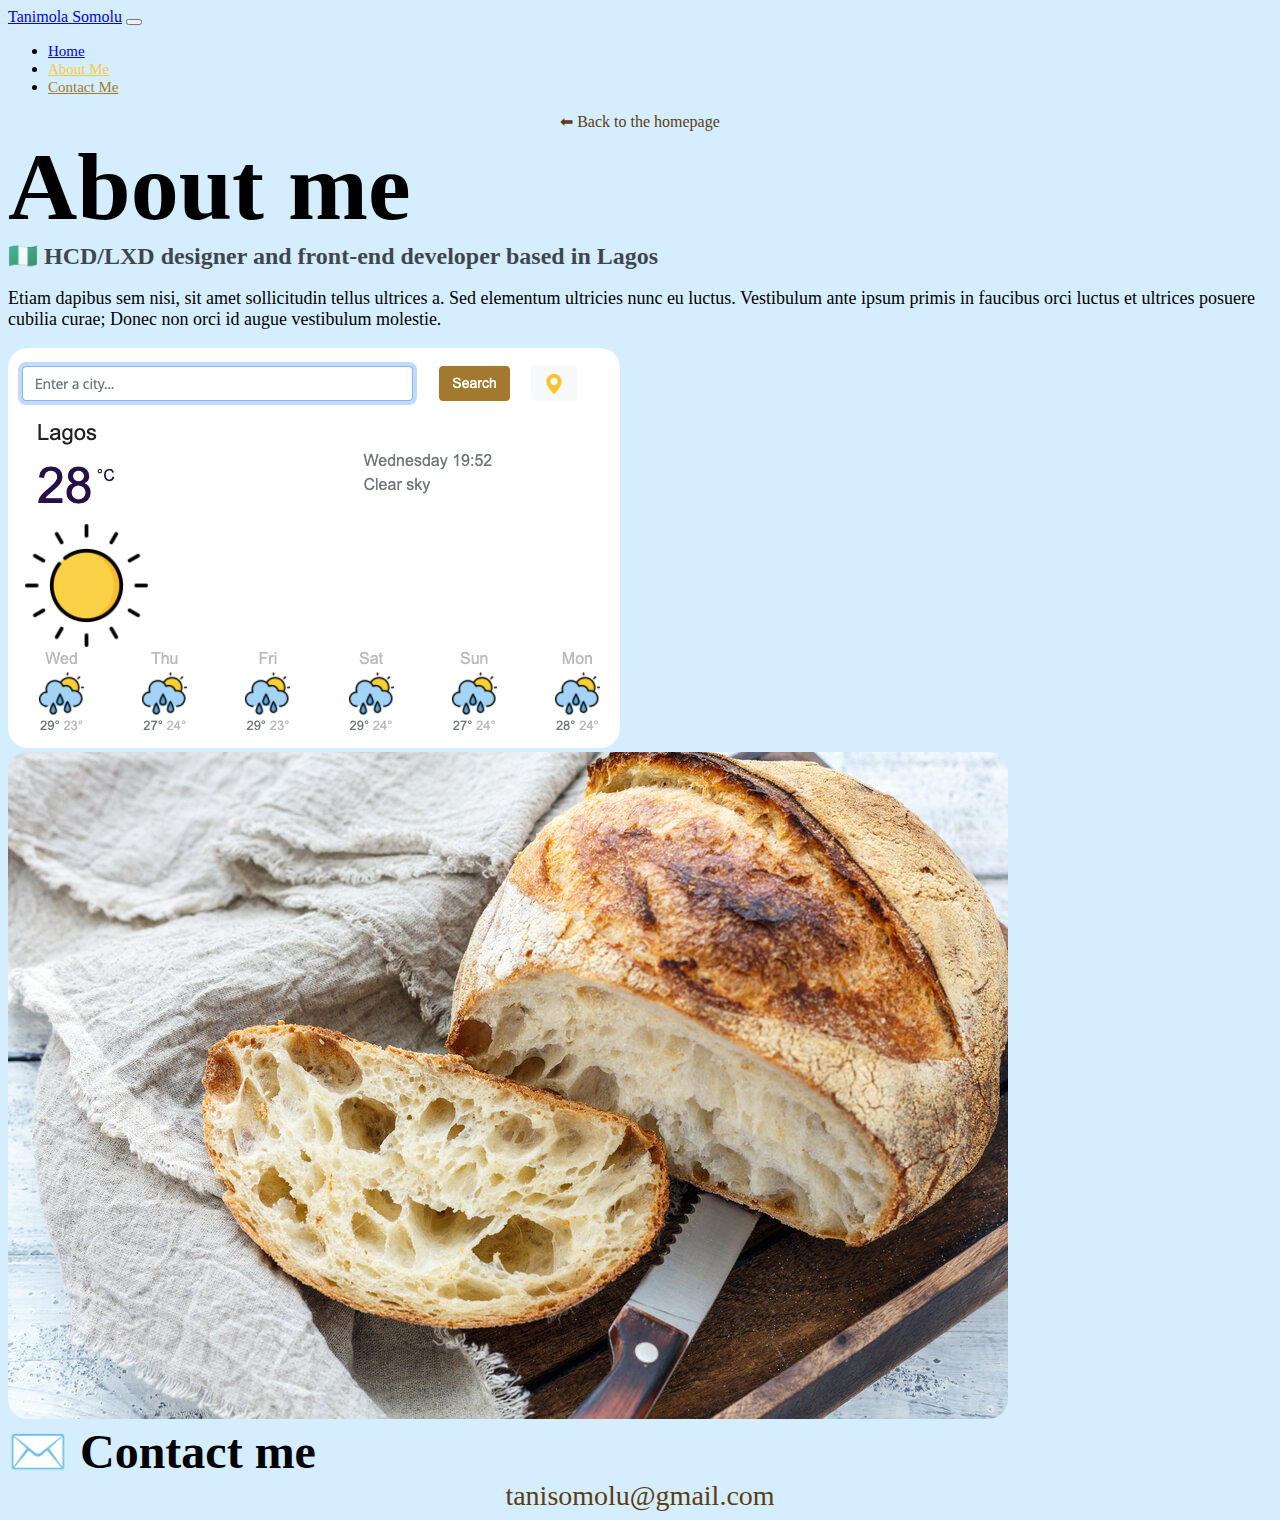
==== about.html @ 92fe1e87 "updated mobile device responsiveness" ====
<!DOCTYPE html>
<html lang="en">
  <head>
    <meta charset="UTF-8" />
    <meta http-equiv="X-UA-Compatible" content="IE=edge" />
    <meta name="viewport" content="width=device-width, initial-scale=1.0" />
    <meta
      name="description"
      content="About page for Tanimola Somolu's portfolio"
    />
    <title>About Tanimola Somolu</title>
    <link
      href="https://cdn.jsdelivr.net/npm/bootstrap@5.1.0/dist/css/bootstrap.min.css"
      rel="stylesheet"
      integrity="sha384-KyZXEAg3QhqLMpG8r+8fhAXLRk2vvoC2f3B09zVXn8CA5QIVfZOJ3BCsw2P0p/We"
      crossorigin="anonymous"
    />
    <link rel="stylesheet" href="/src/style.css" />
  </head>
  <body>
    <nav class="navbar sticky-top navbar-expand-lg navbar-light bg-white mb-5">
      <div class="container-fluid">
        <a class="navbar-brand text-dark ps-4" href="#">Tanimola Somolu</a>
        <button
          class="navbar-toggler"
          type="button"
          data-bs-toggle="collapse"
          data-bs-target="#navbarNav"
          aria-controls="navbarNav"
          aria-expanded="false"
          aria-label="Toggle navigation"
        >
          <span class="navbar-toggler-icon"></span>
        </button>
        <div class="collapse navbar-collapse" id="navbarNav">
          <ul class="navbar-nav">
            <li class="nav-item">
              <a class="nav-link" aria-current="page" href="index.html">Home</a>
            </li>
            <li class="nav-item">
              <a class="nav-link active about-nav-link" href="about.html"
                >About Me</a
              >
            </li>
            <li class="nav-item">
              <a class="nav-link contact-nav-link" href="about.html#contact-me"
                >Contact Me</a
              >
            </li>
          </ul>
        </div>
      </div>
    </nav>
    <div class="container">
      <a href="index.html" class="home-link" title="Portfolio homepage">
        ⬅ Back to the homepage</a
      >
      <h1 class="h1-font margin text-center">About me</h1>
      <h3 class="h3-font margin text-center">
        🇳🇬 HCD/LXD designer and front-end developer based in Lagos
      </h3>
      <div class="about-paragraph m-4 text-center">
        <p>
          Etiam dapibus sem nisi, sit amet sollicitudin tellus ultrices a. Sed
          elementum ultricies nunc eu luctus. Vestibulum ante ipsum primis in
          faucibus orci luctus et ultrices posuere cubilia curae; Donec non orci
          id augue vestibulum molestie.
        </p>
      </div>
      <div class="row">
        <div class="col-md-6">
          <img
            src="img/weather-app.png"
            class="img-fluid p-2 shadow rounded mb-3"
            alt="Snapshot of the weather app"
          />
        </div>
        <div class="col-md-6">
          <img
            src="img/sourdough-website.jpeg"
            class="img-fluid p-2 shadow rounded sourdough"
            alt="Snapshot of the sourdough website"
          />
        </div>
      </div>
      <h2 class="margin h2-font mt-5 text-center" id="contact-me">
        ✉️ Contact me
      </h2>
      <div class="mb-3">
        <a
          href="mailto:tanisomolu@gmail.com"
          class="email-link"
          title="Contact me through email"
          >tanisomolu@gmail.com</a
        >
      </div>
      <script
        src="https://cdn.jsdelivr.net/npm/bootstrap@5.1.0/dist/js/bootstrap.bundle.min.js"
        integrity="sha384-U1DAWAznBHeqEIlVSCgzq+c9gqGAJn5c/t99JyeKa9xxaYpSvHU5awsuZVVFIhvj"
        crossorigin="anonymous"
      ></script>
    </div>
  </body>
</html>
---- src/style.css ----
:root {
  --first-color: #a2792f;
  --second-color: #f7ca44;
  --third-color: #d5eeff;
  --fourth-color: #5c3c10;

  --box-shadow: 0 5px 10px rgba(0, 0, 0, 0.3);
}

body {
  background-color: var(--third-color);
}

.margin {
  margin: 0px;
}
.h2-font {
  font-size: 48px;
}

.h1-font {
  font-size: 96px;
}

.h3-font {
  font-size: 24px;
  opacity: 0.7;
}

.home-link,
.email-link,
.page-links {
  display: flex;
  justify-content: center;
}

.home-link {
  color: var(--fourth-color);
  text-decoration: none;
}

.email-link {
  font-size: 28px;
  text-decoration: none;
  color: var(--fourth-color);
}

.email-link:hover,
.home-link:hover {
  color: var(--first-color);
  text-decoration: underline;
}

.contact-link,
.about-link {
  margin-top: 50px;
  margin-right: 30px;
  padding: 20px;
  text-decoration: none;
  box-shadow: var(--box-shadow);
}

.yoga-link,
.yogurt-link,
.weather-link {
  padding: 12px;
  text-decoration: none;
}

.contact-link {
  background-color: var(--second-color);
  border: 1px solid var(--second-color);
  border-radius: 4px;
  color: var(--first-color);
}

.about-link {
  background-color: var(--first-color);
  border: 1px solid var(--first-color);
  border-radius: 4px;
  color: var(--second-color);
}

.yoga-link,
.yogurt-link,
.weather-link {
  background-color: var(--second-color);
  border: 1px solid var(--second-color);
  border-radius: 15px;
  color: var(--first-color);
  box-shadow: var(--box-shadow);
}

.navbar {
  background: var(--third-color);
}

.about-nav-link,
.contact-nav-link {
  color: var(--first-color);
}

.img-fluid {
  max-width: 100%;
  height: auto;
  border-radius: 20px;
  vertical-align: center;
}

.nav-link {
  font-size: 15px;
}

.about-link:hover,
.contact-link:hover,
.yoga-link:hover,
.yogurt-link:hover,
.weather-link:hover {
  color: var(--fourth-color);
}

.yoga-link:hover,
.yogurt-link:hover,
.weather-link:hover {
  border: 1px solid var(--fourth-color);
}

.about-paragraph {
  font-size: 18px;
}

.active {
  color: var(--second-color);
}

@media (max-width: 768px) {
  .h1-font {
    font-size: 32px;
  }
  .h2-font {
    font-size: 24px;
  }
  .h3-font {
    font-size: 18px;
  }

  .contact-link,
  .about-link {
    padding: 10px;
    font-size: 15px;
    margin-top: 25px;
  }

  .margin {
    margin: 7px;
  }

  .row {
    margin-top: 0px;
    text-align: center;
  }
}
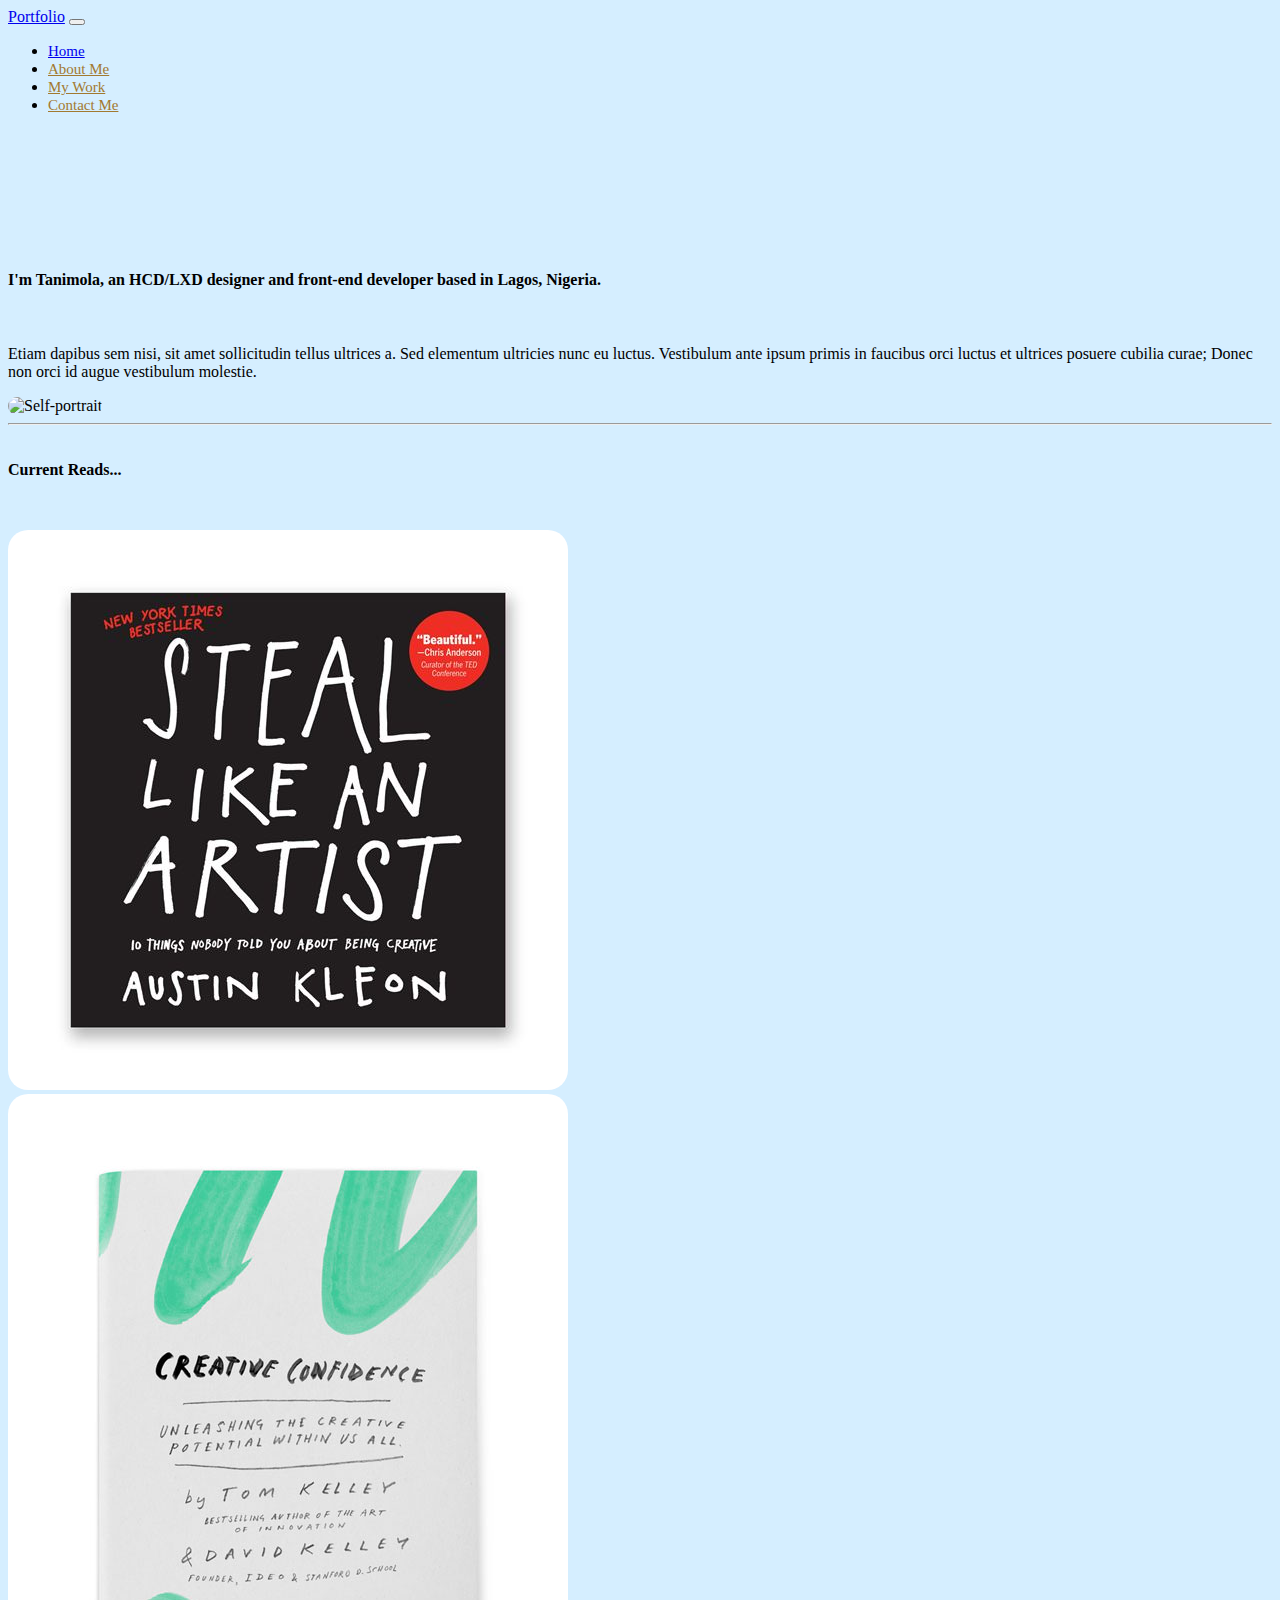
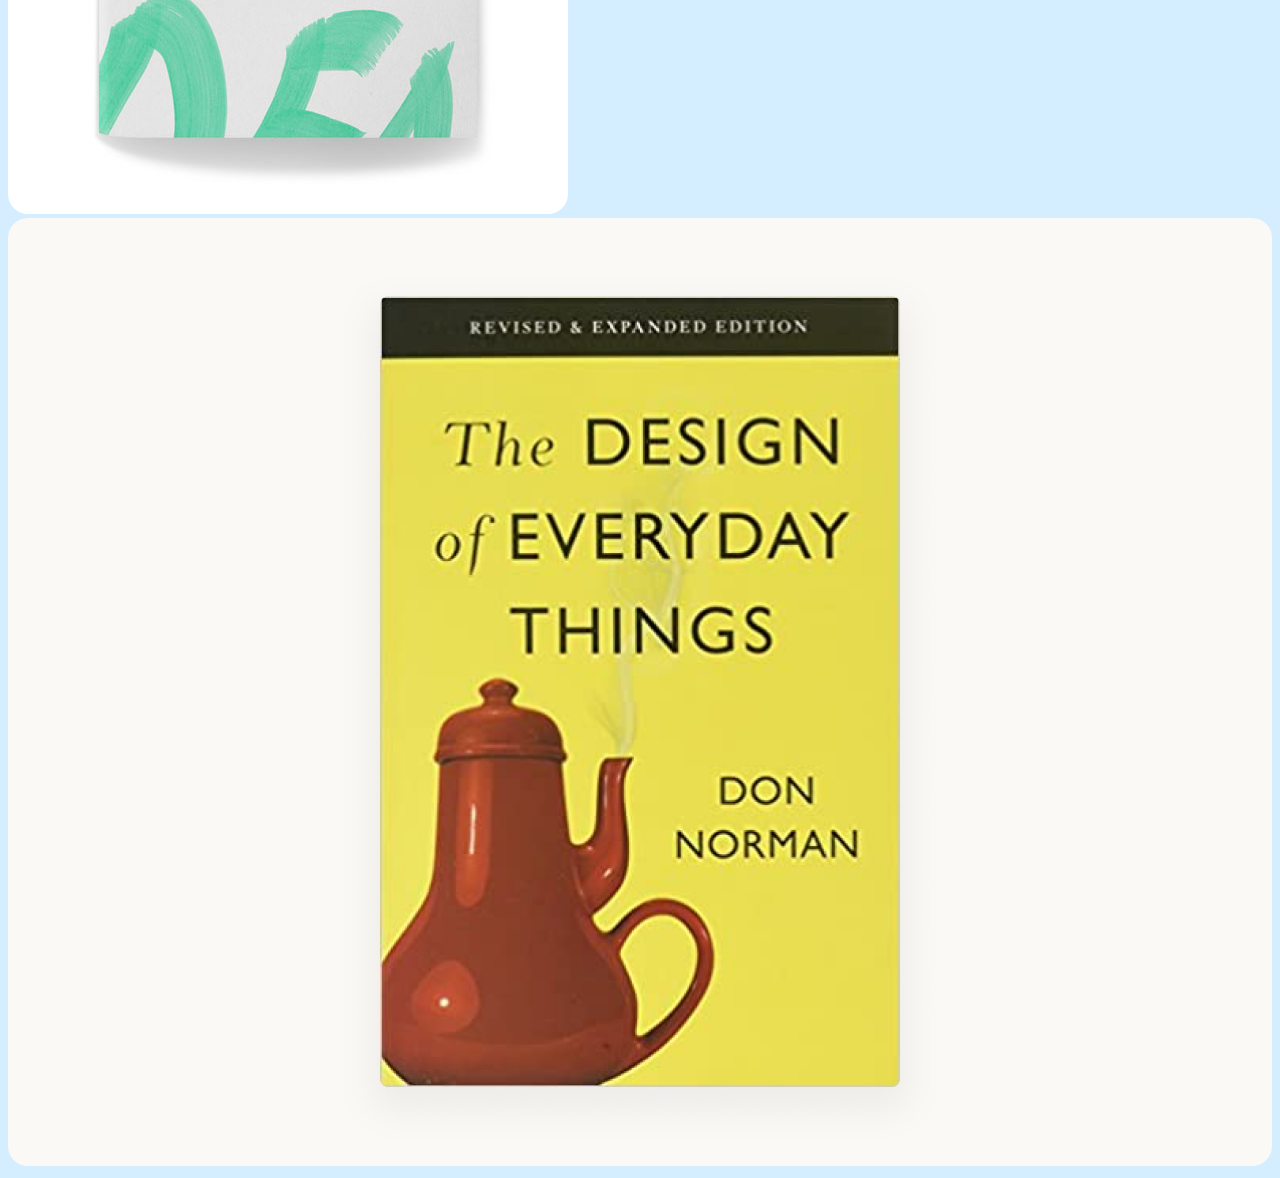
==== commit 17482817: "Upgraded about.html with self portrait, and reading list" ====
--- a/about.html
+++ b/about.html
@@ -20,7 +20,7 @@
   <body>
     <nav class="navbar sticky-top navbar-expand-lg navbar-light bg-white mb-5">
       <div class="container-fluid">
-        <a class="navbar-brand text-dark ps-4" href="#">Tanimola Somolu</a>
+        <a class="navbar-brand text-dark ps-4" href="#">Portfolio</a>
         <button
           class="navbar-toggler"
           type="button"
@@ -43,6 +43,9 @@
               >
             </li>
             <li class="nav-item">
+              <a class="nav-link contact-nav-link" href="/work.html">My Work</a>
+            </li>
+            <li class="nav-item">
               <a class="nav-link contact-nav-link" href="about.html#contact-me"
                 >Contact Me</a
               >
@@ -52,48 +55,58 @@
       </div>
     </nav>
     <div class="container">
-      <a href="index.html" class="home-link" title="Portfolio homepage">
-        ⬅ Back to the homepage</a
-      >
-      <h1 class="h1-font margin text-center">About me</h1>
-      <h3 class="h3-font margin text-center">
-        🇳🇬 HCD/LXD designer and front-end developer based in Lagos
-      </h3>
-      <div class="about-paragraph m-4 text-center">
-        <p>
-          Etiam dapibus sem nisi, sit amet sollicitudin tellus ultrices a. Sed
-          elementum ultricies nunc eu luctus. Vestibulum ante ipsum primis in
-          faucibus orci luctus et ultrices posuere cubilia curae; Donec non orci
-          id augue vestibulum molestie.
-        </p>
-      </div>
-      <div class="row">
-        <div class="col-md-6">
-          <img
-            src="img/weather-app.png"
-            class="img-fluid p-2 shadow rounded mb-3"
-            alt="Snapshot of the weather app"
-          />
+      <div class="content">
+        <div class="row">
+          <div class="col-md-6 about-text">
+            <h4>
+              I'm Tanimola, an HCD/LXD designer and front-end developer based in
+              Lagos, Nigeria.
+            </h4>
+            <br />
+            <p>
+              Etiam dapibus sem nisi, sit amet sollicitudin tellus ultrices a.
+              Sed elementum ultricies nunc eu luctus. Vestibulum ante ipsum
+              primis in faucibus orci luctus et ultrices posuere cubilia curae;
+              Donec non orci id augue vestibulum molestie.
+            </p>
+          </div>
+          <div class="col-md-6">
+            <img
+              src="img/fun-headshot.jpg"
+              class="img-fluid p-2 shadow rounded mb-3"
+              alt="Self-portrait"
+            />
+          </div>
         </div>
-        <div class="col-md-6">
-          <img
-            src="img/sourdough-website.jpeg"
-            class="img-fluid p-2 shadow rounded sourdough"
-            alt="Snapshot of the sourdough website"
-          />
+        <hr />
+        <h4 class="reads">Current Reads...</h4>
+        <div class="row">
+          <div class="col-md-3 pe-5">
+            <img
+              src="img//steal-like-an-artist.jpeg"
+              class="img-fluid shadow sourdough mb-5"
+              alt="Steal like an artist"
+            />
+          </div>
+
+          <div class="col-md-3 pe-5">
+            <img
+              src="img/creative-confidence.jpeg"
+              class="img-fluid shadow mb-3"
+              alt="Creative Confidence"
+            />
+          </div>
+
+          <div class="col-md-3 pe-5">
+            <img
+              src="img/design-everyday.png"
+              class="img-fluid shadow mb-3"
+              alt="Kite Runner"
+            />
+          </div>
         </div>
       </div>
-      <h2 class="margin h2-font mt-5 text-center" id="contact-me">
-        ✉️ Contact me
-      </h2>
-      <div class="mb-3">
-        <a
-          href="mailto:tanisomolu@gmail.com"
-          class="email-link"
-          title="Contact me through email"
-          >tanisomolu@gmail.com</a
-        >
-      </div>
+
       <script
         src="https://cdn.jsdelivr.net/npm/bootstrap@5.1.0/dist/js/bootstrap.bundle.min.js"
         integrity="sha384-U1DAWAznBHeqEIlVSCgzq+c9gqGAJn5c/t99JyeKa9xxaYpSvHU5awsuZVVFIhvj"
--- a/src/style.css
+++ b/src/style.css
@@ -68,13 +68,6 @@
 }
 
 .contact-link {
-  background-color: var(--second-color);
-  border: 1px solid var(--second-color);
-  border-radius: 4px;
-  color: var(--first-color);
-}
-
-.about-link {
   background-color: var(--first-color);
   border: 1px solid var(--first-color);
   border-radius: 4px;
@@ -129,8 +122,13 @@
   font-size: 18px;
 }
 
-.active {
-  color: var(--second-color);
+.content,
+.about-text {
+  padding-top: 60px;
+}
+
+.reads {
+  padding: 15px 0 30px;
 }
 
 @media (max-width: 768px) {
@@ -159,4 +157,17 @@
     margin-top: 0px;
     text-align: center;
   }
+
+  .img-fluid {
+    max-width: 80%;
+  }
+
+  .about-text {
+    font-size: 18px;
+    padding-top: 0px;
+  }
+
+  .content {
+    padding-top: 0px;
+  }
 }
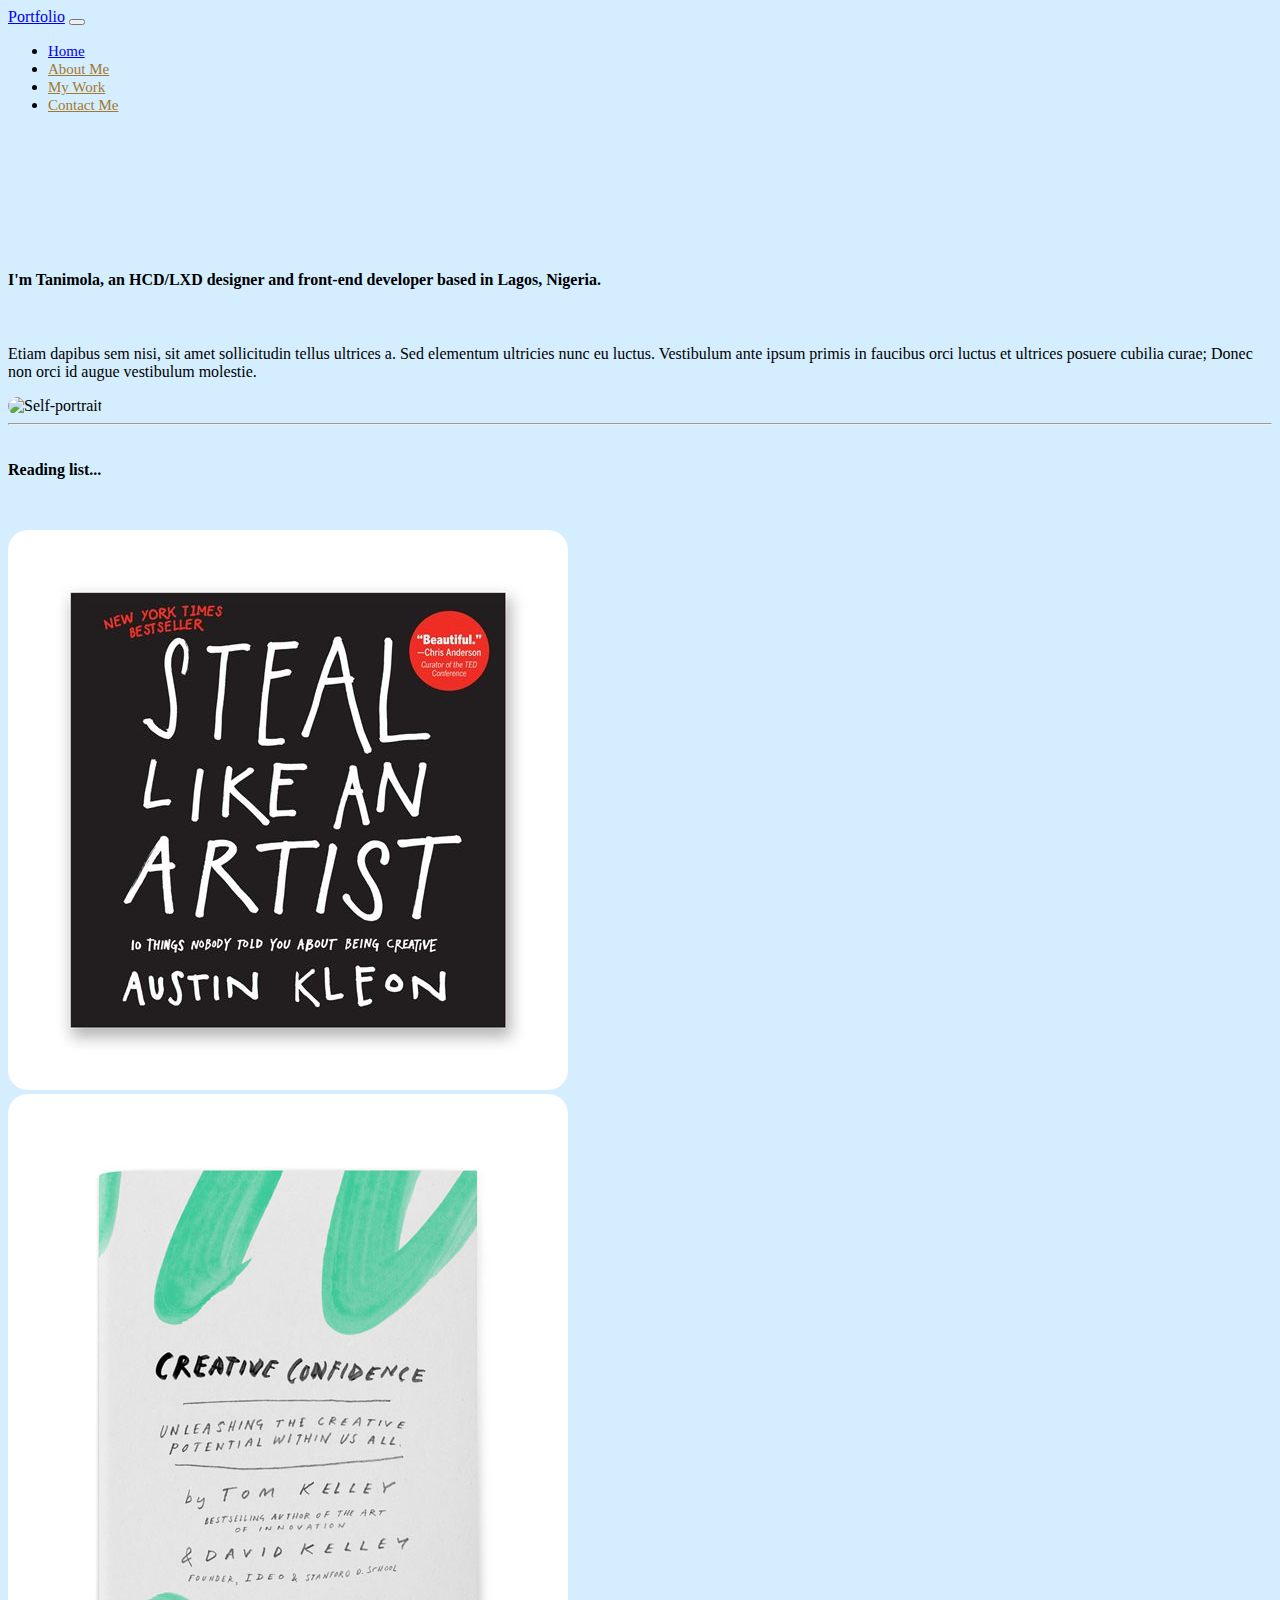
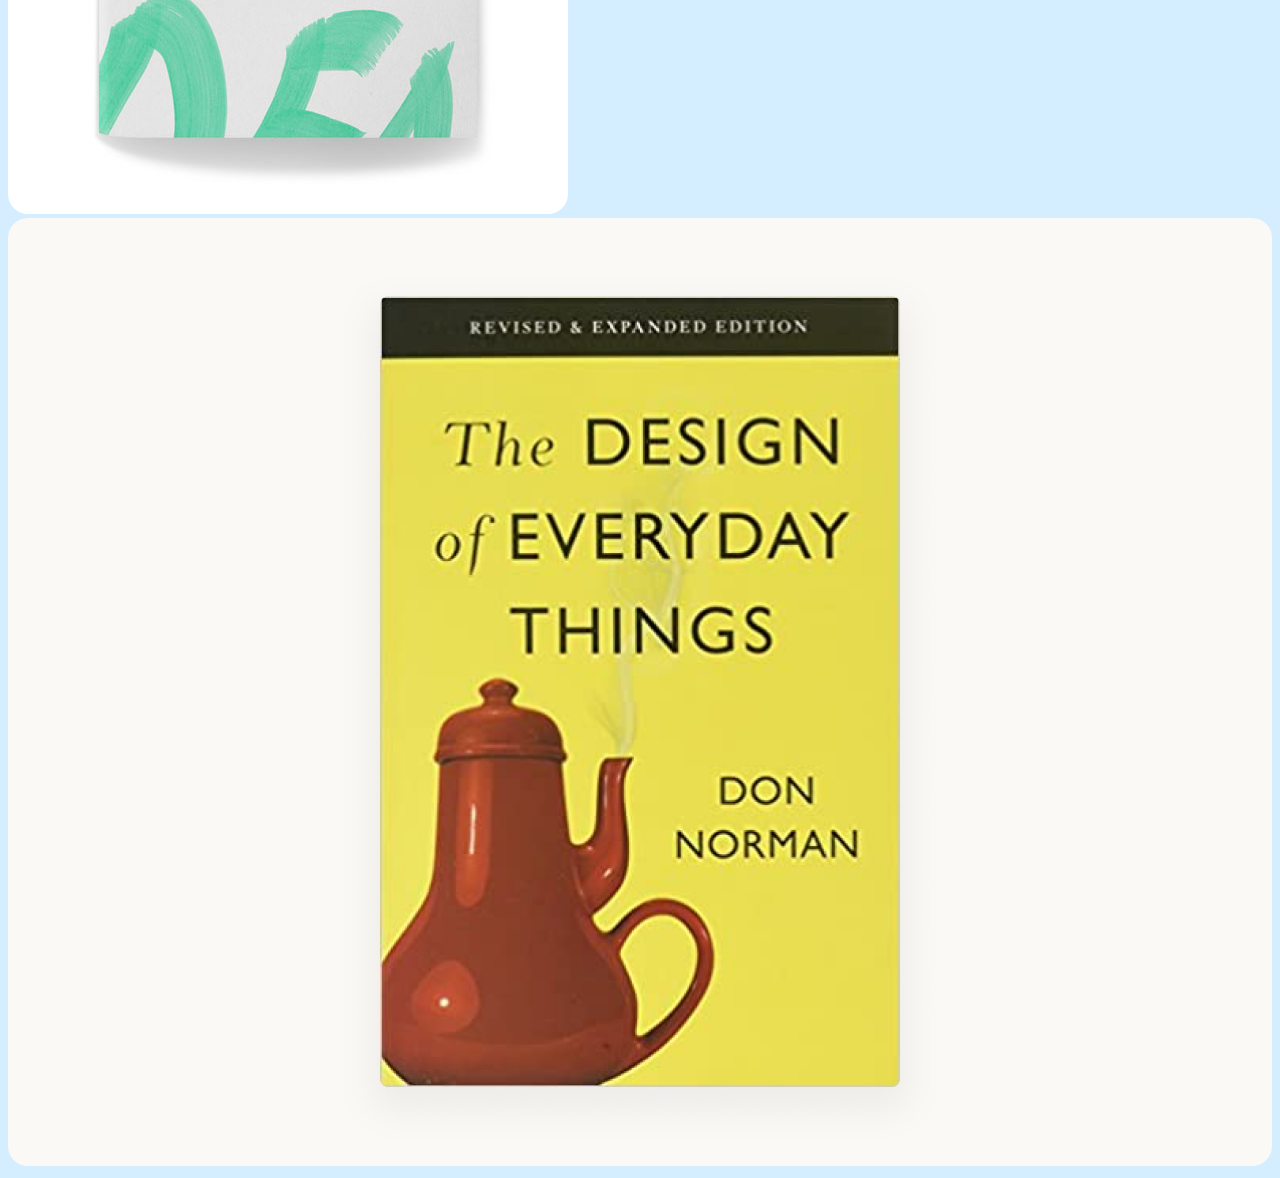
==== commit 43a8dcd6: "changed "current reads" to "reading list"" ====
--- a/about.html
+++ b/about.html
@@ -79,7 +79,7 @@
           </div>
         </div>
         <hr />
-        <h4 class="reads">Current Reads...</h4>
+        <h4 class="reads">Reading list...</h4>
         <div class="row">
           <div class="col-md-3 pe-5">
             <img
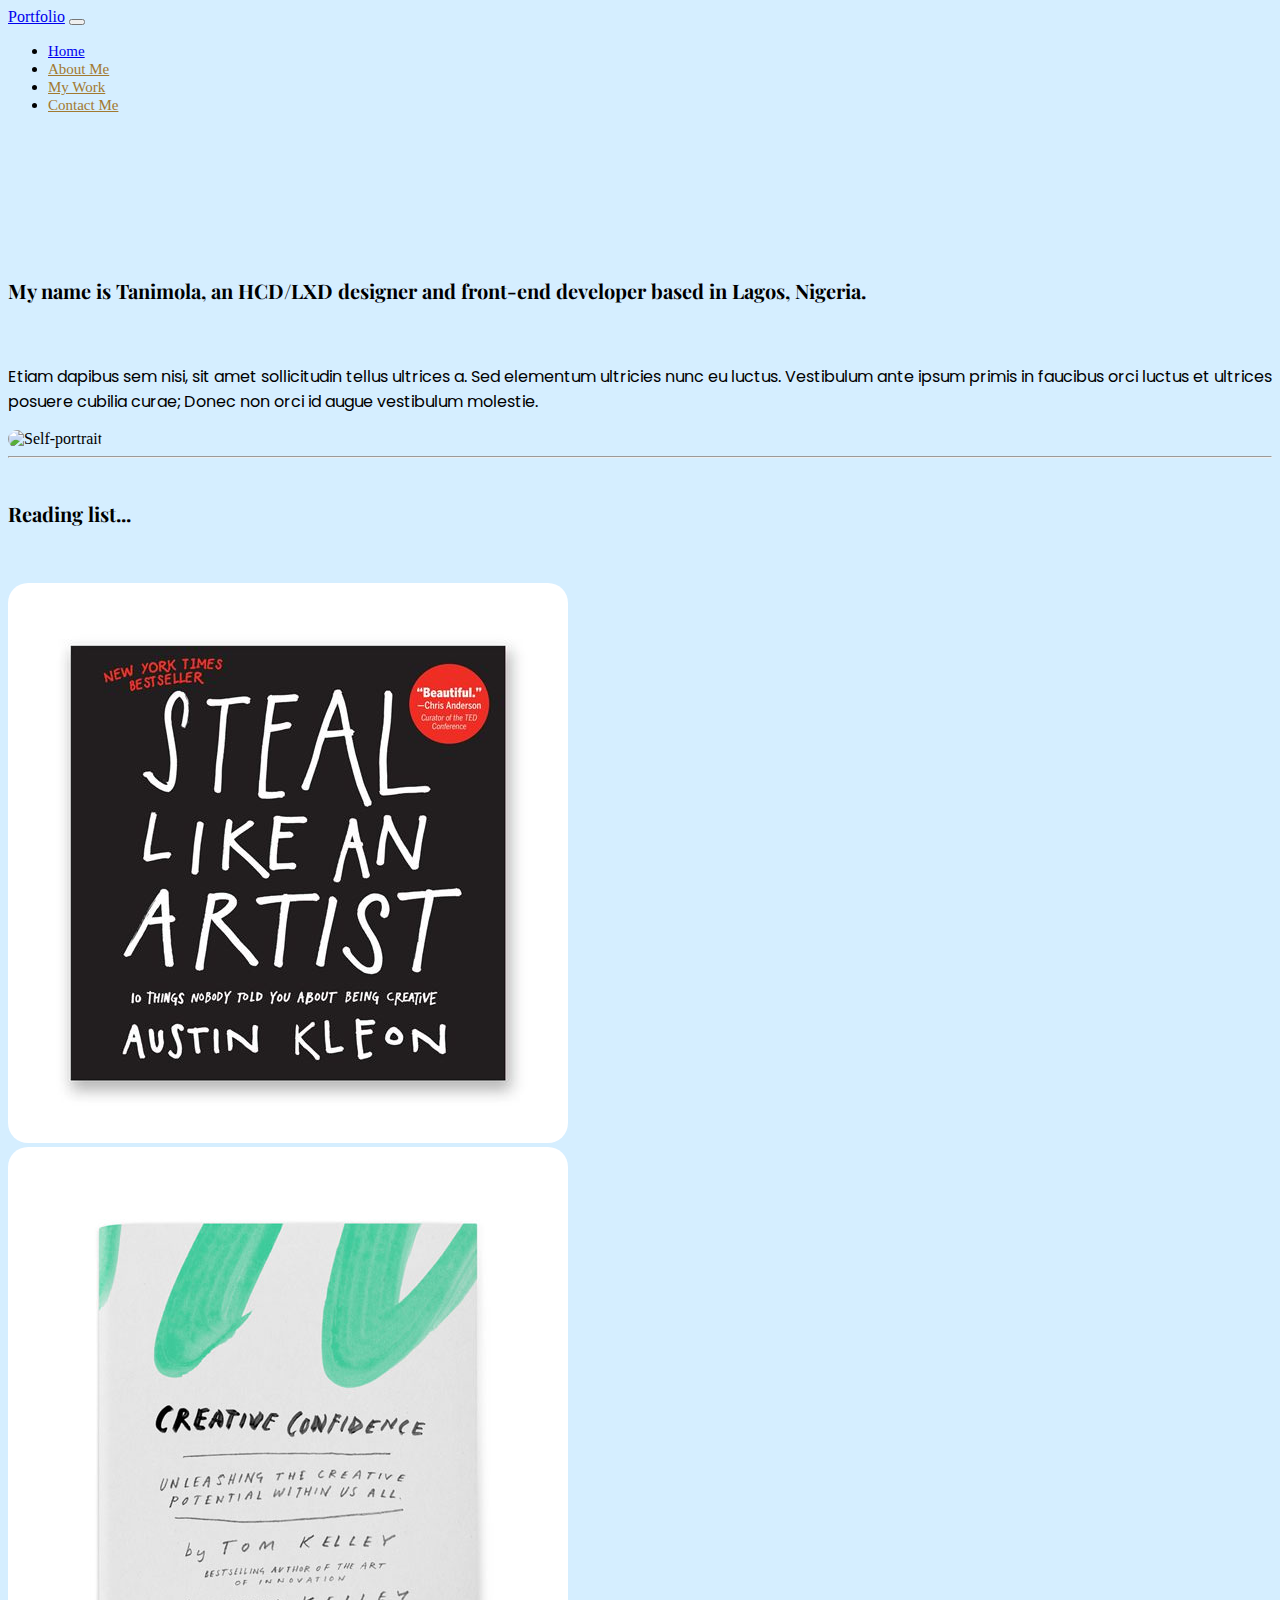
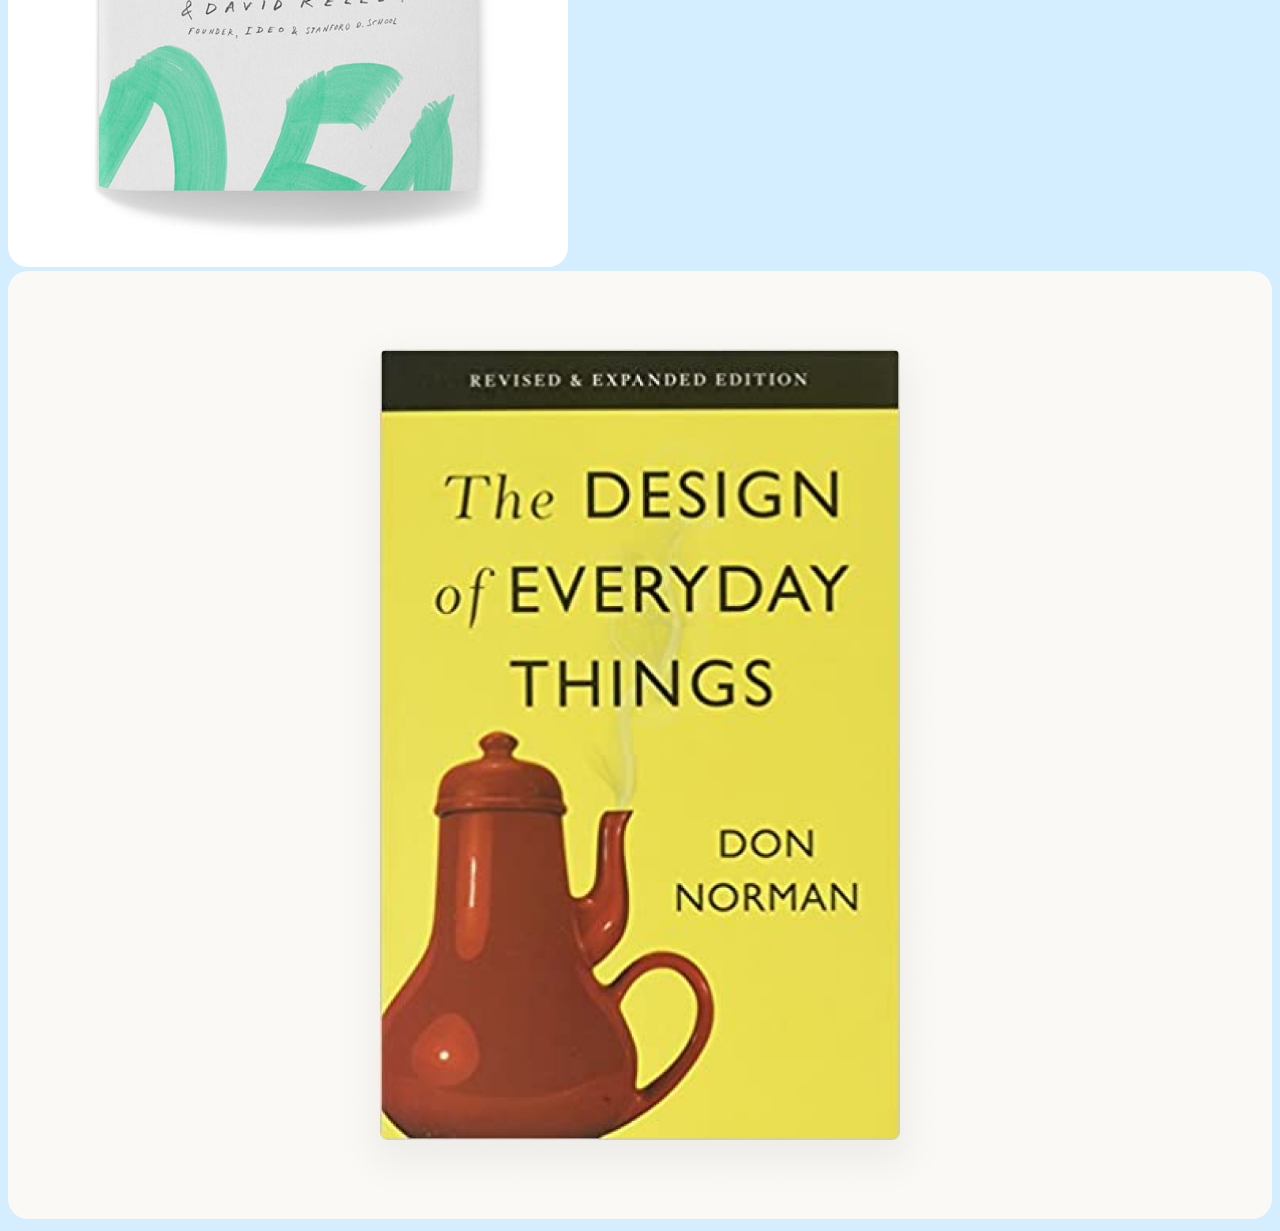
==== commit 56308980: "Refined work.html page" ====
--- a/about.html
+++ b/about.html
@@ -16,6 +16,12 @@
       crossorigin="anonymous"
     />
     <link rel="stylesheet" href="/src/style.css" />
+    <link rel="preconnect" href="https://fonts.googleapis.com" />
+    <link rel="preconnect" href="https://fonts.gstatic.com" crossorigin />
+    <link
+      href="https://fonts.googleapis.com/css2?family=Playfair+Display&family=Poppins&display=swap"
+      rel="stylesheet"
+    />
   </head>
   <body>
     <nav class="navbar sticky-top navbar-expand-lg navbar-light bg-white mb-5">
@@ -59,8 +65,8 @@
         <div class="row">
           <div class="col-md-6 about-text">
             <h4>
-              I'm Tanimola, an HCD/LXD designer and front-end developer based in
-              Lagos, Nigeria.
+              My name is Tanimola, an HCD/LXD designer and front-end developer
+              based in Lagos, Nigeria.
             </h4>
             <br />
             <p>
--- a/src/style.css
+++ b/src/style.css
@@ -3,8 +3,9 @@
   --second-color: #f7ca44;
   --third-color: #d5eeff;
   --fourth-color: #5c3c10;
-
   --box-shadow: 0 5px 10px rgba(0, 0, 0, 0.3);
+  --header-font: "Playfair Display", serif;
+  --default-font: "Poppins", sans-serif;
 }
 
 body {
@@ -15,16 +16,29 @@
   margin: 0px;
 }
 .h2-font {
-  font-size: 48px;
+  font-size: 45px;
+  font-family: var(--header-font);
 }
 
 .h1-font {
-  font-size: 96px;
+  font-size: 80px;
+  font-family: var(--header-font);
 }
 
 .h3-font {
   font-size: 24px;
   opacity: 0.7;
+  font-family: var(--header-font);
+}
+
+h4 {
+  font-size: 20px;
+  font-family: var(--header-font);
+  font-weight: bolder;
+}
+
+p {
+  font-family: var(--default-font);
 }
 
 .home-link,
@@ -60,7 +74,6 @@
   box-shadow: var(--box-shadow);
 }
 
-.yoga-link,
 .yogurt-link,
 .weather-link {
   padding: 12px;
@@ -74,7 +87,6 @@
   color: var(--second-color);
 }
 
-.yoga-link,
 .yogurt-link,
 .weather-link {
   background-color: var(--second-color);
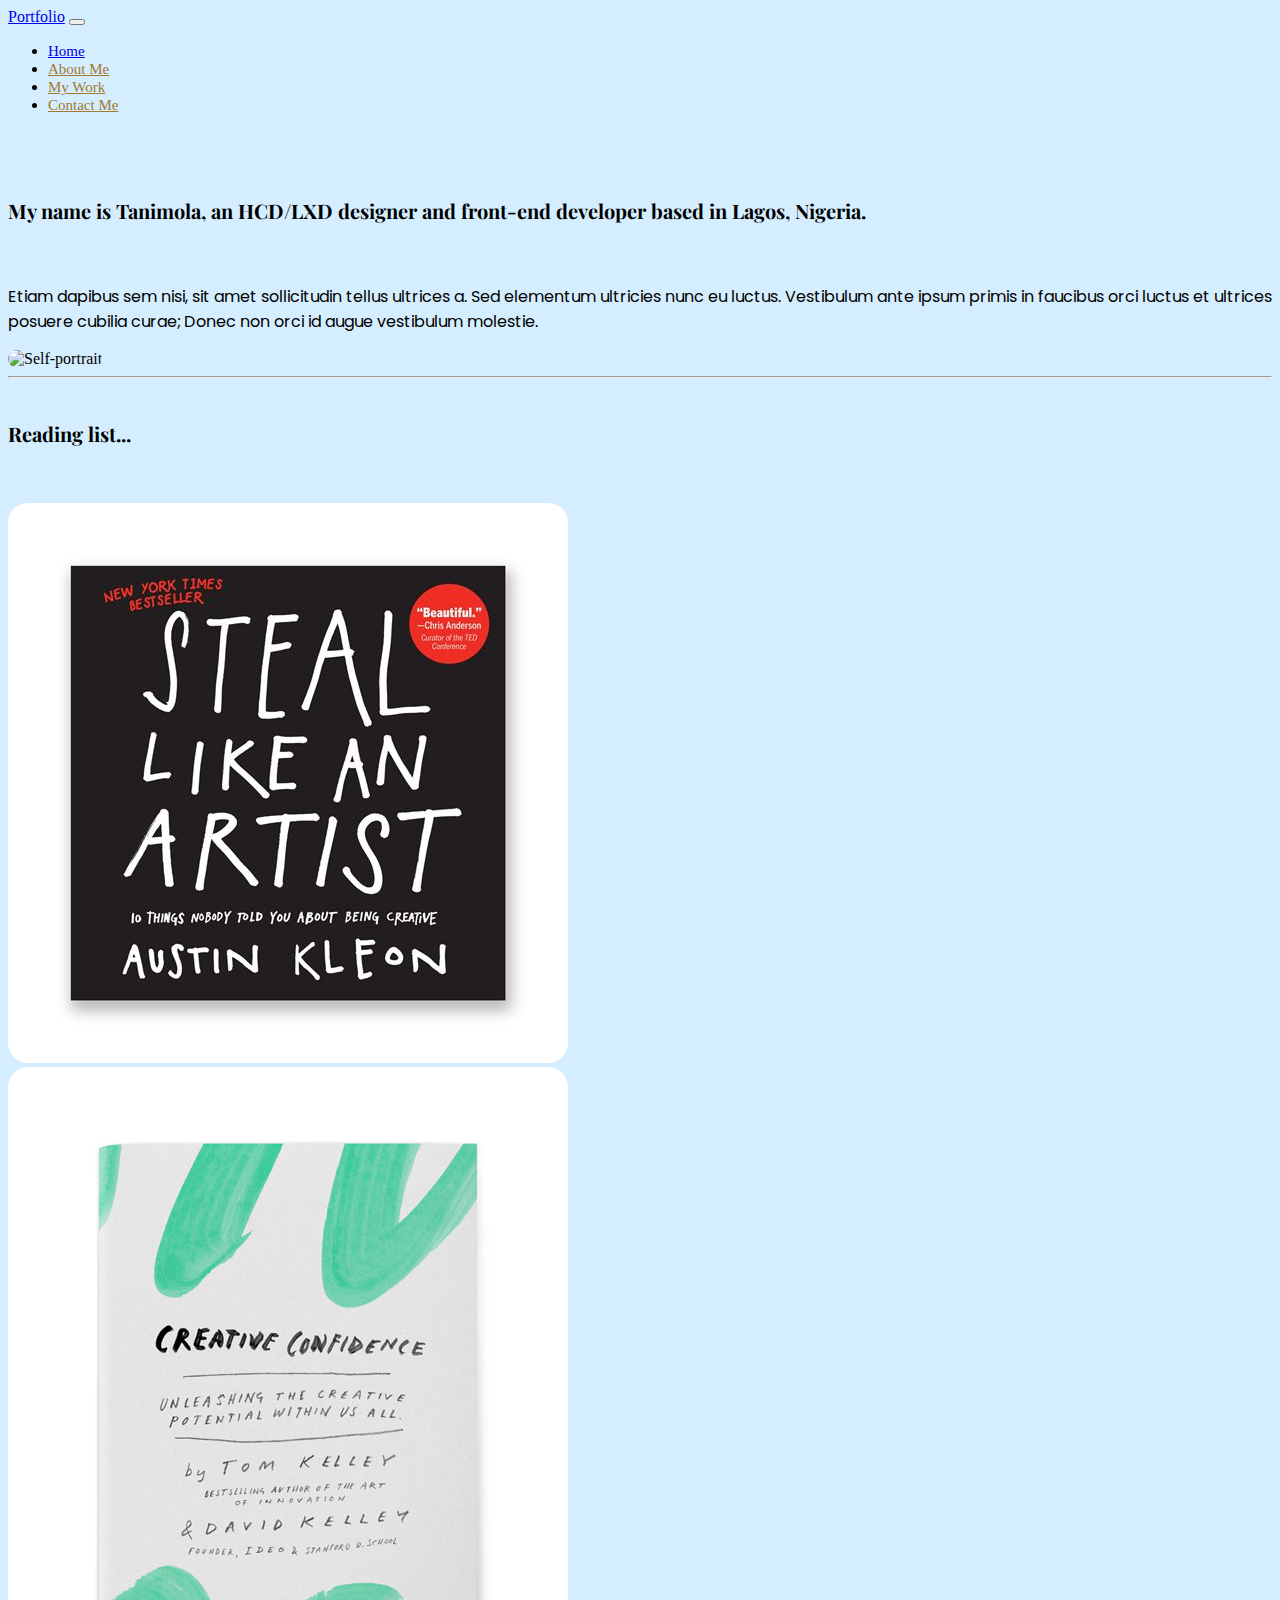
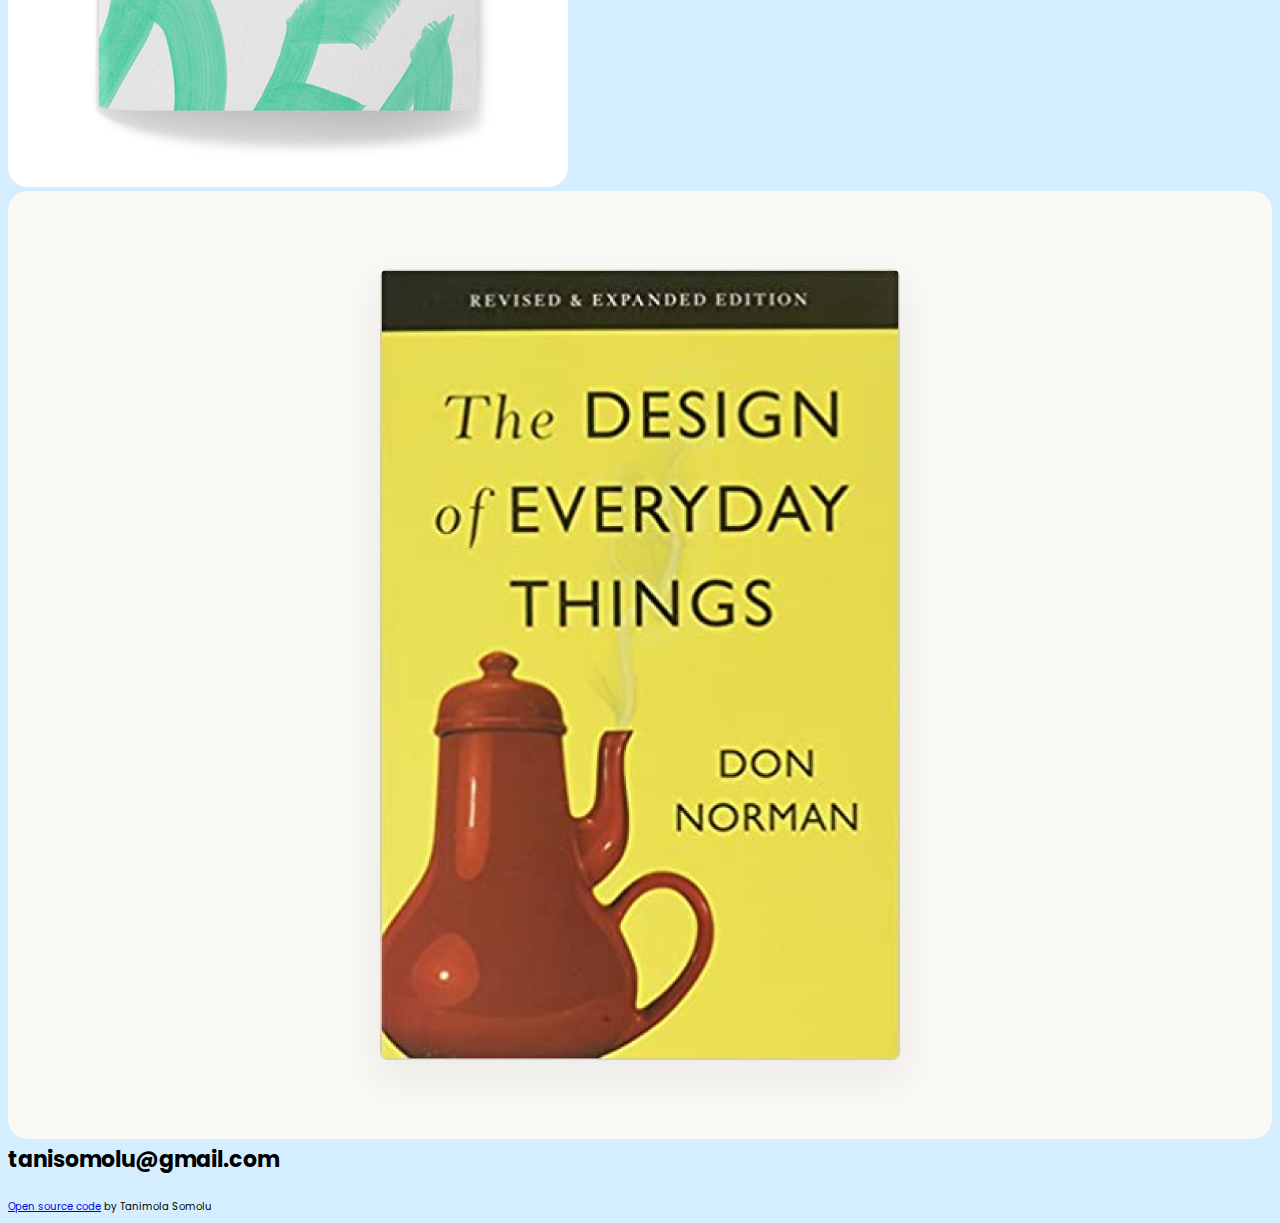
==== commit 62cb6a63: "Added footer" ====
--- a/about.html
+++ b/about.html
@@ -9,6 +9,10 @@
       content="About page for Tanimola Somolu's portfolio"
     />
     <title>About Tanimola Somolu</title>
+    <script
+      src="https://kit.fontawesome.com/0d97affe7e.js"
+      crossorigin="anonymous"
+    ></script>
     <link
       href="https://cdn.jsdelivr.net/npm/bootstrap@5.1.0/dist/css/bootstrap.min.css"
       rel="stylesheet"
@@ -26,7 +30,7 @@
   <body>
     <nav class="navbar sticky-top navbar-expand-lg navbar-light bg-white mb-5">
       <div class="container-fluid">
-        <a class="navbar-brand text-dark ps-4" href="#">Portfolio</a>
+        <a class="navbar-brand text-dark ps-4" href="/">Portfolio</a>
         <button
           class="navbar-toggler"
           type="button"
@@ -41,10 +45,10 @@
         <div class="collapse navbar-collapse" id="navbarNav">
           <ul class="navbar-nav">
             <li class="nav-item">
-              <a class="nav-link" aria-current="page" href="index.html">Home</a>
+              <a class="nav-link" aria-current="page" href="/">Home</a>
             </li>
             <li class="nav-item">
-              <a class="nav-link active about-nav-link" href="about.html"
+              <a class="nav-link active about-nav-link" href="/about.html"
                 >About Me</a
               >
             </li>
@@ -52,7 +56,7 @@
               <a class="nav-link contact-nav-link" href="/work.html">My Work</a>
             </li>
             <li class="nav-item">
-              <a class="nav-link contact-nav-link" href="about.html#contact-me"
+              <a class="nav-link contact-nav-link" href="/contact.html"
                 >Contact Me</a
               >
             </li>
@@ -119,5 +123,24 @@
         crossorigin="anonymous"
       ></script>
     </div>
+    <footer class="mt-2 text-center">
+      <div class="mb-2">
+        <a href="mailto:tanisomolu@gmail.com" class="contact-me"
+          >tanisomolu@gmail.com</a
+        >
+      </div>
+      <div class="socials d-flex justify-content-center">
+        <a href="https://www.linkedin.com/in/tani-somolu/"
+          ><i class="fab fa-linkedin"></i
+        ></a>
+        <a href="https://github.com/TSoMoLu"> <i class="fab fa-github"></i></a>
+      </div>
+      <div class="git-signature mb-3 text-muted">
+        <a href="https://github.com/TSoMoLu/portfolio-project"
+          >Open source code</a
+        >
+        by Tanimola Somolu
+      </div>
+    </footer>
   </body>
 </html>
--- a/src/style.css
+++ b/src/style.css
@@ -136,11 +136,40 @@
 
 .content,
 .about-text {
-  padding-top: 60px;
+  padding-top: 20px;
 }
 
 .reads {
   padding: 15px 0 30px;
+}
+
+.contact-me {
+  text-decoration: none;
+  color: black;
+  font-size: 22px;
+  font-family: var(--default-font);
+  font-weight: bold;
+}
+.contact-me:hover {
+  color: var(--second-color);
+  text-decoration: none;
+}
+
+footer .socials a {
+  font-size: 20px;
+  color: var(--second-color);
+  border-radius: 50%;
+  padding: 5px 10px;
+}
+
+footer .socials a:hover {
+  color: white;
+  background-color: var(--second-color);
+}
+
+footer .git-signature {
+  font-family: var(--default-font);
+  font-size: 10px;
 }
 
 @media (max-width: 768px) {
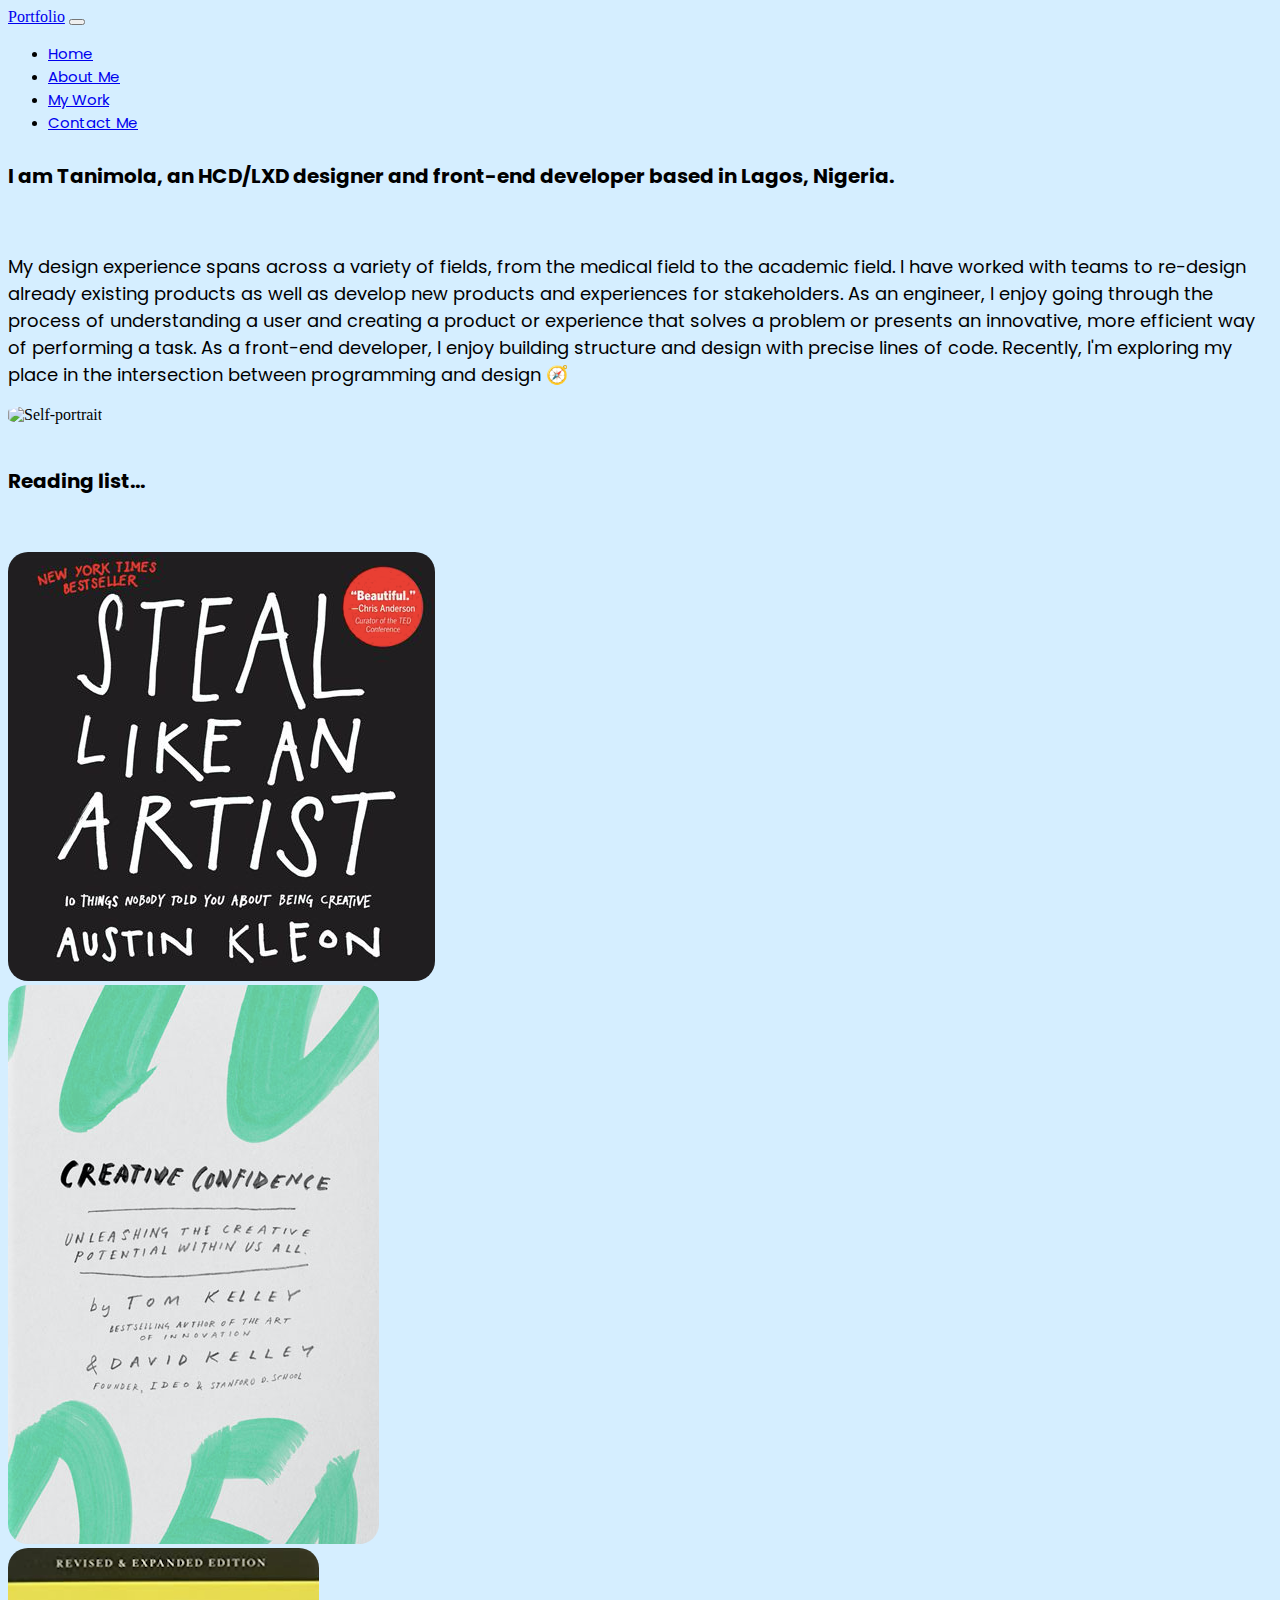
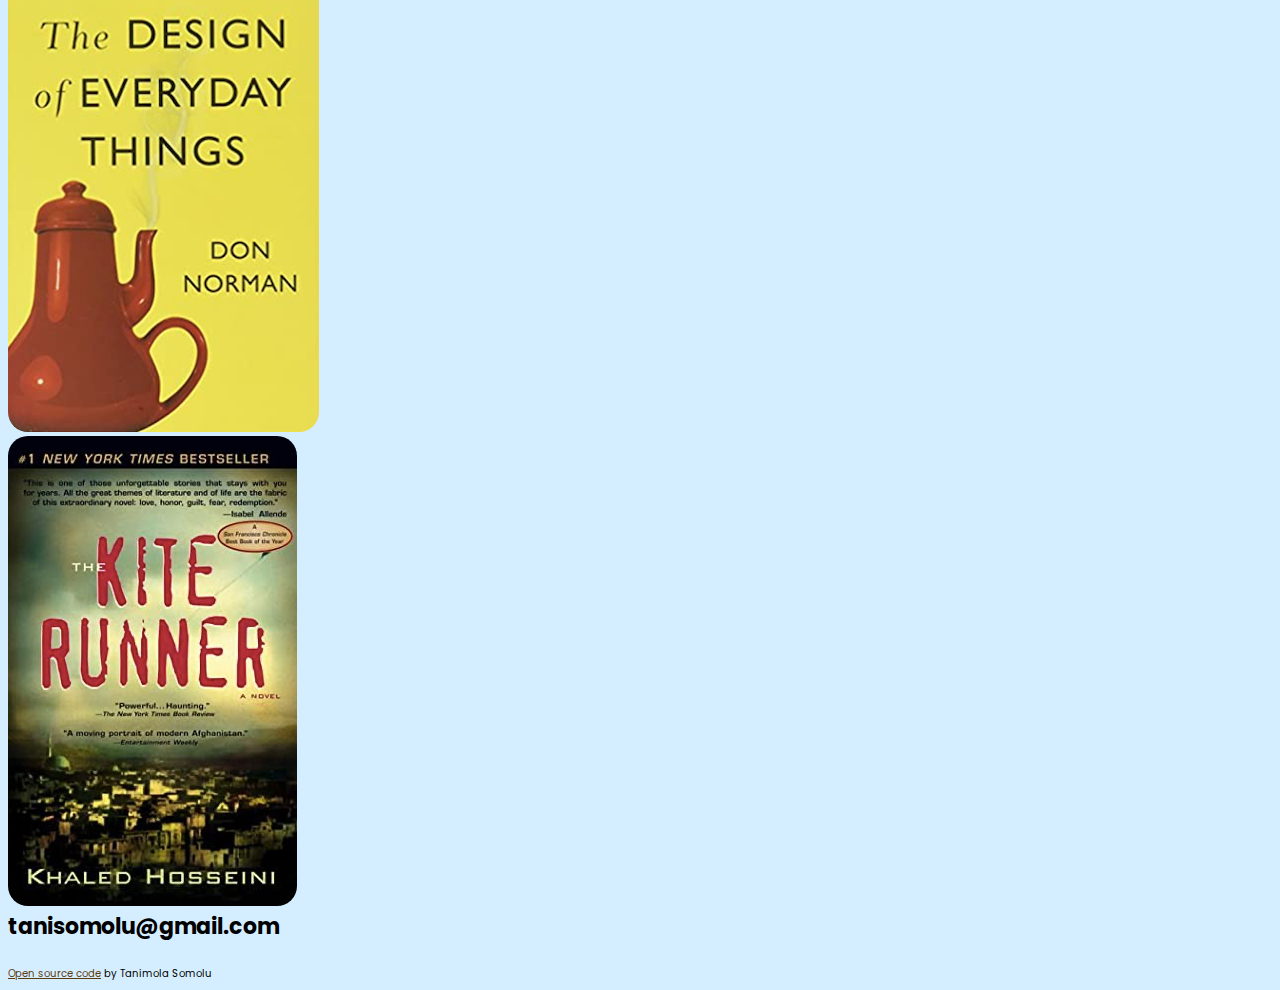
==== commit d57d1631: "Finishing touches #1" ====
--- a/about.html
+++ b/about.html
@@ -45,18 +45,22 @@
         <div class="collapse navbar-collapse" id="navbarNav">
           <ul class="navbar-nav">
             <li class="nav-item">
-              <a class="nav-link" aria-current="page" href="/">Home</a>
+              <a class="nav-link" aria-current="page" href="/" title="Homepage"
+                >Home</a
+              >
             </li>
             <li class="nav-item">
-              <a class="nav-link active about-nav-link" href="/about.html"
+              <a class="nav-link active" href="/about.html" title="About page"
                 >About Me</a
               >
             </li>
             <li class="nav-item">
-              <a class="nav-link contact-nav-link" href="/work.html">My Work</a>
+              <a class="nav-link" href="/work.html" title="Project page"
+                >My Work</a
+              >
             </li>
             <li class="nav-item">
-              <a class="nav-link contact-nav-link" href="/contact.html"
+              <a class="nav-link" href="/contact.html" title="Contact page"
                 >Contact Me</a
               >
             </li>
@@ -67,42 +71,48 @@
     <div class="container">
       <div class="content">
         <div class="row">
-          <div class="col-md-6 about-text">
-            <h4>
-              My name is Tanimola, an HCD/LXD designer and front-end developer
-              based in Lagos, Nigeria.
+          <div class="col-md-6">
+            <h4 class="text-muted">
+              I am Tanimola, an HCD/LXD designer and front-end developer based
+              in Lagos, Nigeria.
             </h4>
             <br />
             <p>
-              Etiam dapibus sem nisi, sit amet sollicitudin tellus ultrices a.
-              Sed elementum ultricies nunc eu luctus. Vestibulum ante ipsum
-              primis in faucibus orci luctus et ultrices posuere cubilia curae;
-              Donec non orci id augue vestibulum molestie.
+              My design experience spans across a variety of fields, from the
+              medical field to the academic field. I have worked with teams to
+              re-design already existing products as well as develop new
+              products and experiences for stakeholders. As an engineer, I enjoy
+              going through the process of understanding a user and creating a
+              product or experience that solves a problem or presents an
+              innovative, more efficient way of performing a task. As a
+              front-end developer, I enjoy building structure and design with
+              precise lines of code. Recently, I'm exploring my place in the
+              intersection between programming and design 🧭
             </p>
           </div>
           <div class="col-md-6">
             <img
               src="img/fun-headshot.jpg"
-              class="img-fluid p-2 shadow rounded mb-3"
+              class="self img-fluid p-2 shadow mb-3"
               alt="Self-portrait"
             />
           </div>
         </div>
-        <hr />
-        <h4 class="reads">Reading list...</h4>
-        <div class="row">
+
+        <h4 class="reads d-none d-md-flex">Reading list...</h4>
+        <div class="book-list row d-none d-md-flex">
           <div class="col-md-3 pe-5">
             <img
-              src="img//steal-like-an-artist.jpeg"
-              class="img-fluid shadow sourdough mb-5"
+              src="img//steal-like-an-artist.png"
+              class="img-fluid shadow"
               alt="Steal like an artist"
             />
           </div>
 
           <div class="col-md-3 pe-5">
             <img
-              src="img/creative-confidence.jpeg"
-              class="img-fluid shadow mb-3"
+              src="img/creative-confidence.png"
+              class="img-fluid shadow"
               alt="Creative Confidence"
             />
           </div>
@@ -110,8 +120,15 @@
           <div class="col-md-3 pe-5">
             <img
               src="img/design-everyday.png"
-              class="img-fluid shadow mb-3"
-              alt="Kite Runner"
+              class="img-fluid shadow"
+              alt="Design of everyday things"
+            />
+          </div>
+          <div class="col-md-3 pe-5">
+            <img
+              src="img/kite-runner.png"
+              class="img-fluid shadow"
+              alt="Kite runner"
             />
           </div>
         </div>
@@ -123,20 +140,36 @@
         crossorigin="anonymous"
       ></script>
     </div>
-    <footer class="mt-2 text-center">
+    <footer class="text-center">
       <div class="mb-2">
-        <a href="mailto:tanisomolu@gmail.com" class="contact-me"
+        <a
+          href="mailto:tanisomolu@gmail.com"
+          class="contact-me"
+          title="Email address"
+          target="_blank"
           >tanisomolu@gmail.com</a
         >
       </div>
       <div class="socials d-flex justify-content-center">
-        <a href="https://www.linkedin.com/in/tani-somolu/"
+        <a
+          href="https://www.linkedin.com/in/tani-somolu/"
+          title="Linkedin profile"
+          target="_blank"
           ><i class="fab fa-linkedin"></i
         ></a>
-        <a href="https://github.com/TSoMoLu"> <i class="fab fa-github"></i></a>
+        <a
+          href="https://github.com/TSoMoLu"
+          title="Github profile"
+          target="_blank"
+        >
+          <i class="fab fa-github"></i
+        ></a>
       </div>
       <div class="git-signature mb-3 text-muted">
-        <a href="https://github.com/TSoMoLu/portfolio-project"
+        <a
+          href="https://github.com/TSoMoLu/portfolio-project"
+          title="Github source code"
+          target="_blank"
           >Open source code</a
         >
         by Tanimola Somolu
--- a/src/style.css
+++ b/src/style.css
@@ -15,94 +15,62 @@
 .margin {
   margin: 0px;
 }
-.h2-font {
+
+h1 {
+  font-size: 80px;
+  font-family: var(--header-font);
+}
+h2 {
   font-size: 45px;
   font-family: var(--header-font);
 }
 
-.h1-font {
-  font-size: 80px;
-  font-family: var(--header-font);
-}
-
-.h3-font {
-  font-size: 24px;
-  opacity: 0.7;
+h3 {
+  font-size: 30px;
   font-family: var(--header-font);
 }
 
 h4 {
   font-size: 20px;
-  font-family: var(--header-font);
+  font-family: var(--default-font);
   font-weight: bolder;
 }
 
 p {
+  font-size: 18px;
   font-family: var(--default-font);
-}
-
-.home-link,
-.email-link,
-.page-links {
-  display: flex;
-  justify-content: center;
-}
-
-.home-link {
-  color: var(--fourth-color);
-  text-decoration: none;
-}
-
-.email-link {
-  font-size: 28px;
-  text-decoration: none;
-  color: var(--fourth-color);
-}
-
-.email-link:hover,
-.home-link:hover {
-  color: var(--first-color);
-  text-decoration: underline;
-}
-
-.contact-link,
-.about-link {
-  margin-top: 50px;
-  margin-right: 30px;
-  padding: 20px;
-  text-decoration: none;
-  box-shadow: var(--box-shadow);
-}
-
-.yogurt-link,
-.weather-link {
-  padding: 12px;
-  text-decoration: none;
-}
-
-.contact-link {
-  background-color: var(--first-color);
-  border: 1px solid var(--first-color);
-  border-radius: 4px;
-  color: var(--second-color);
-}
-
-.yogurt-link,
-.weather-link {
-  background-color: var(--second-color);
-  border: 1px solid var(--second-color);
-  border-radius: 15px;
-  color: var(--first-color);
-  box-shadow: var(--box-shadow);
 }
 
 .navbar {
   background: var(--third-color);
 }
 
-.about-nav-link,
-.contact-nav-link {
+.nav-link {
+  font-size: 15px;
+  font-family: var(--default-font);
+}
+
+.sourdough-link,
+.weather-link {
+  font-family: var(--default-font);
+  background-color: var(--second-color);
+  border: 1px solid var(--second-color);
+  border-radius: 15px;
+  padding: 12px;
+  text-decoration: none;
+  color: var(--fourth-color);
+  box-shadow: var(--box-shadow);
+}
+.sourdough-link:hover,
+.weather-link:hover {
   color: var(--first-color);
+  border: 1px solid var(--first-color);
+}
+
+.sourdough:hover,
+.weather:hover {
+  width: 300px;
+  height: auto;
 }
 
 .img-fluid {
@@ -112,35 +80,28 @@
   vertical-align: center;
 }
 
-.nav-link {
-  font-size: 15px;
+.contact-info {
+  padding: 0 30px;
+}
+.contact-info a {
+  text-decoration: none;
+  color: var(--second-color);
 }
 
-.about-link:hover,
-.contact-link:hover,
-.yoga-link:hover,
-.yogurt-link:hover,
-.weather-link:hover {
-  color: var(--fourth-color);
+.contact-info a:hover {
+  text-decoration: underline;
+  font-weight: bold;
 }
 
-.yoga-link:hover,
-.yogurt-link:hover,
-.weather-link:hover {
-  border: 1px solid var(--fourth-color);
+.self {
+  border-radius: 30%;
+}
+.reads {
+  padding: 15px 0 30px;
 }
 
-.about-paragraph {
-  font-size: 18px;
-}
-
-.content,
-.about-text {
-  padding-top: 20px;
-}
-
-.reads {
-  padding: 15px 0 30px;
+.book-list img {
+  max-height: 70%;
 }
 
 .contact-me {
@@ -172,29 +133,30 @@
   font-size: 10px;
 }
 
+footer .git-signature a {
+  color: var(--fourth-color);
+}
+
 @media (max-width: 768px) {
-  .h1-font {
+  h1 {
     font-size: 32px;
   }
-  .h2-font {
-    font-size: 24px;
+  h2 {
+    font-size: 28px;
   }
-  .h3-font {
+  h3 {
+    font-size: 22px;
+  }
+  p {
+    font-size: 12px;
+  }
+
+  footer {
     font-size: 18px;
   }
-
-  .contact-link,
-  .about-link {
-    padding: 10px;
-    font-size: 15px;
-    margin-top: 25px;
-  }
-
-  .margin {
-    margin: 7px;
-  }
-
-  .row {
+  .projects .row,
+  .content,
+  .homepage-img {
     margin-top: 0px;
     text-align: center;
   }
@@ -202,13 +164,4 @@
   .img-fluid {
     max-width: 80%;
   }
-
-  .about-text {
-    font-size: 18px;
-    padding-top: 0px;
-  }
-
-  .content {
-    padding-top: 0px;
-  }
 }
